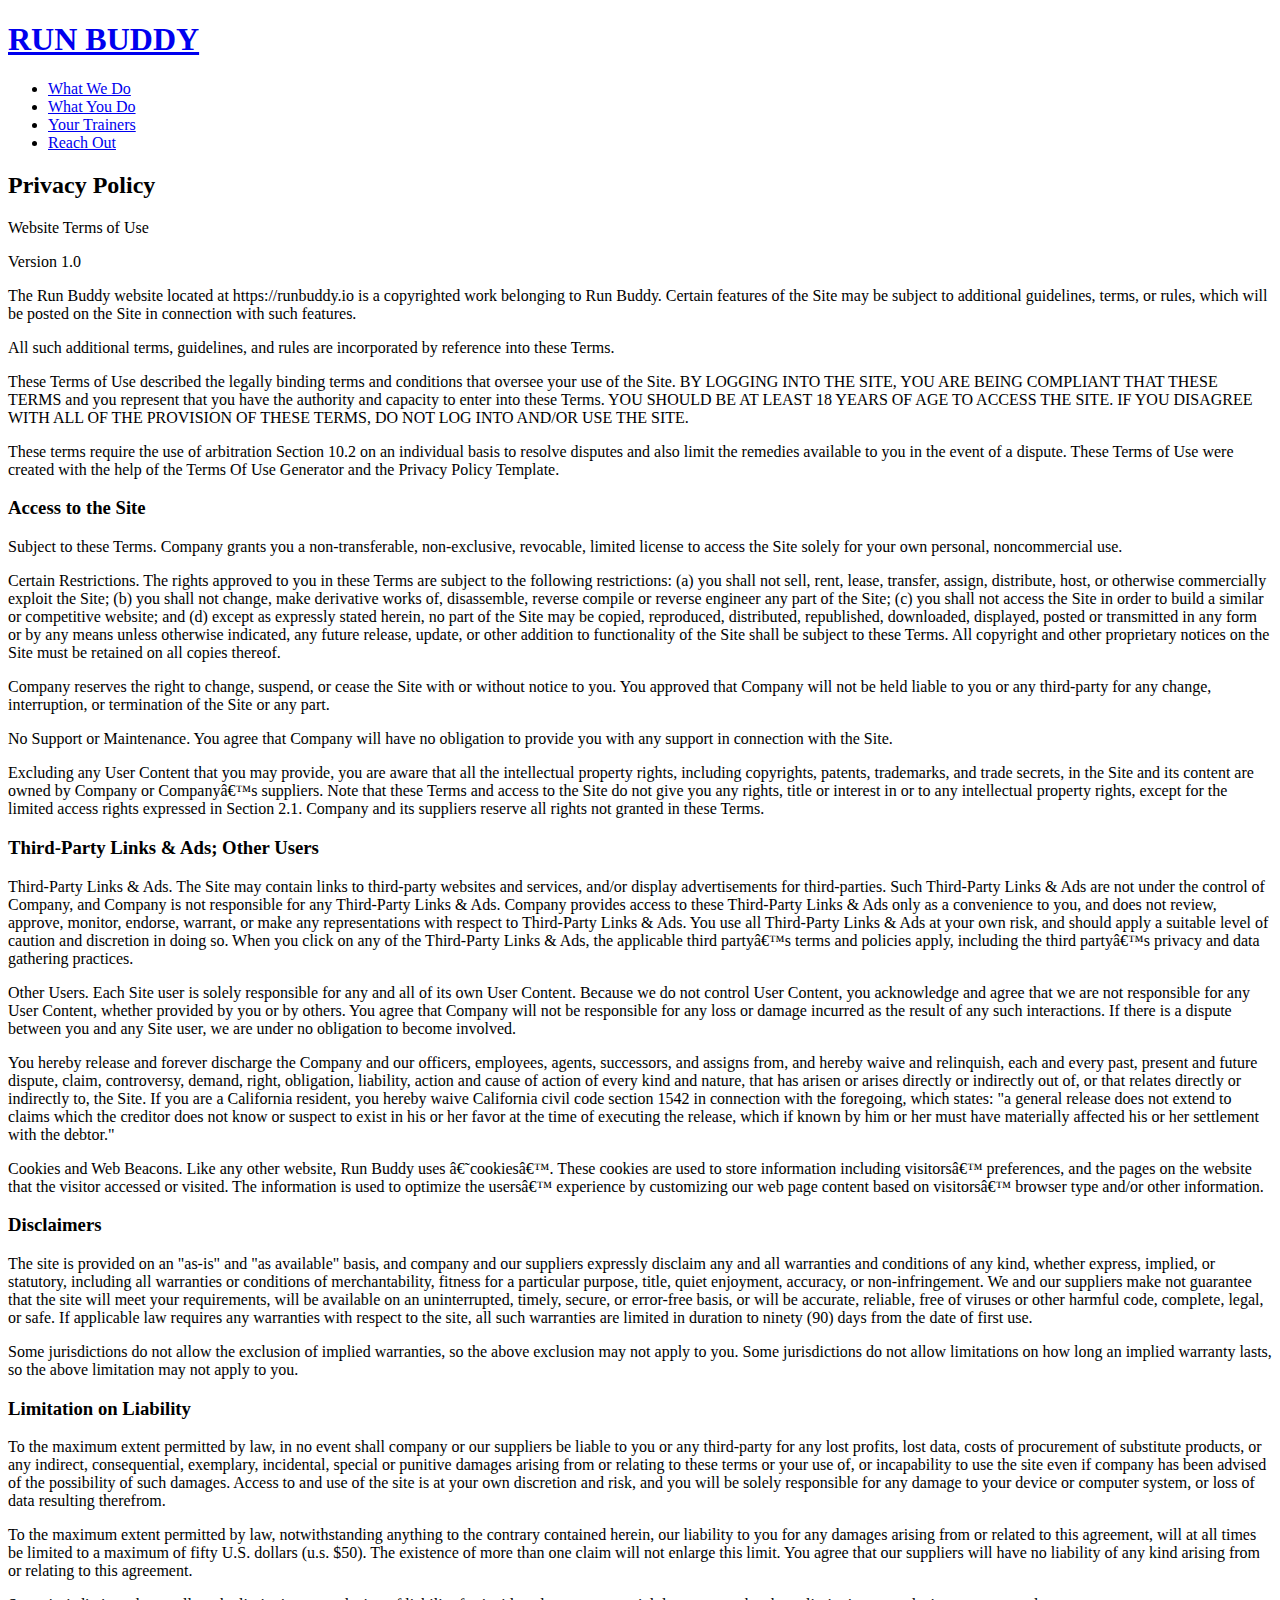
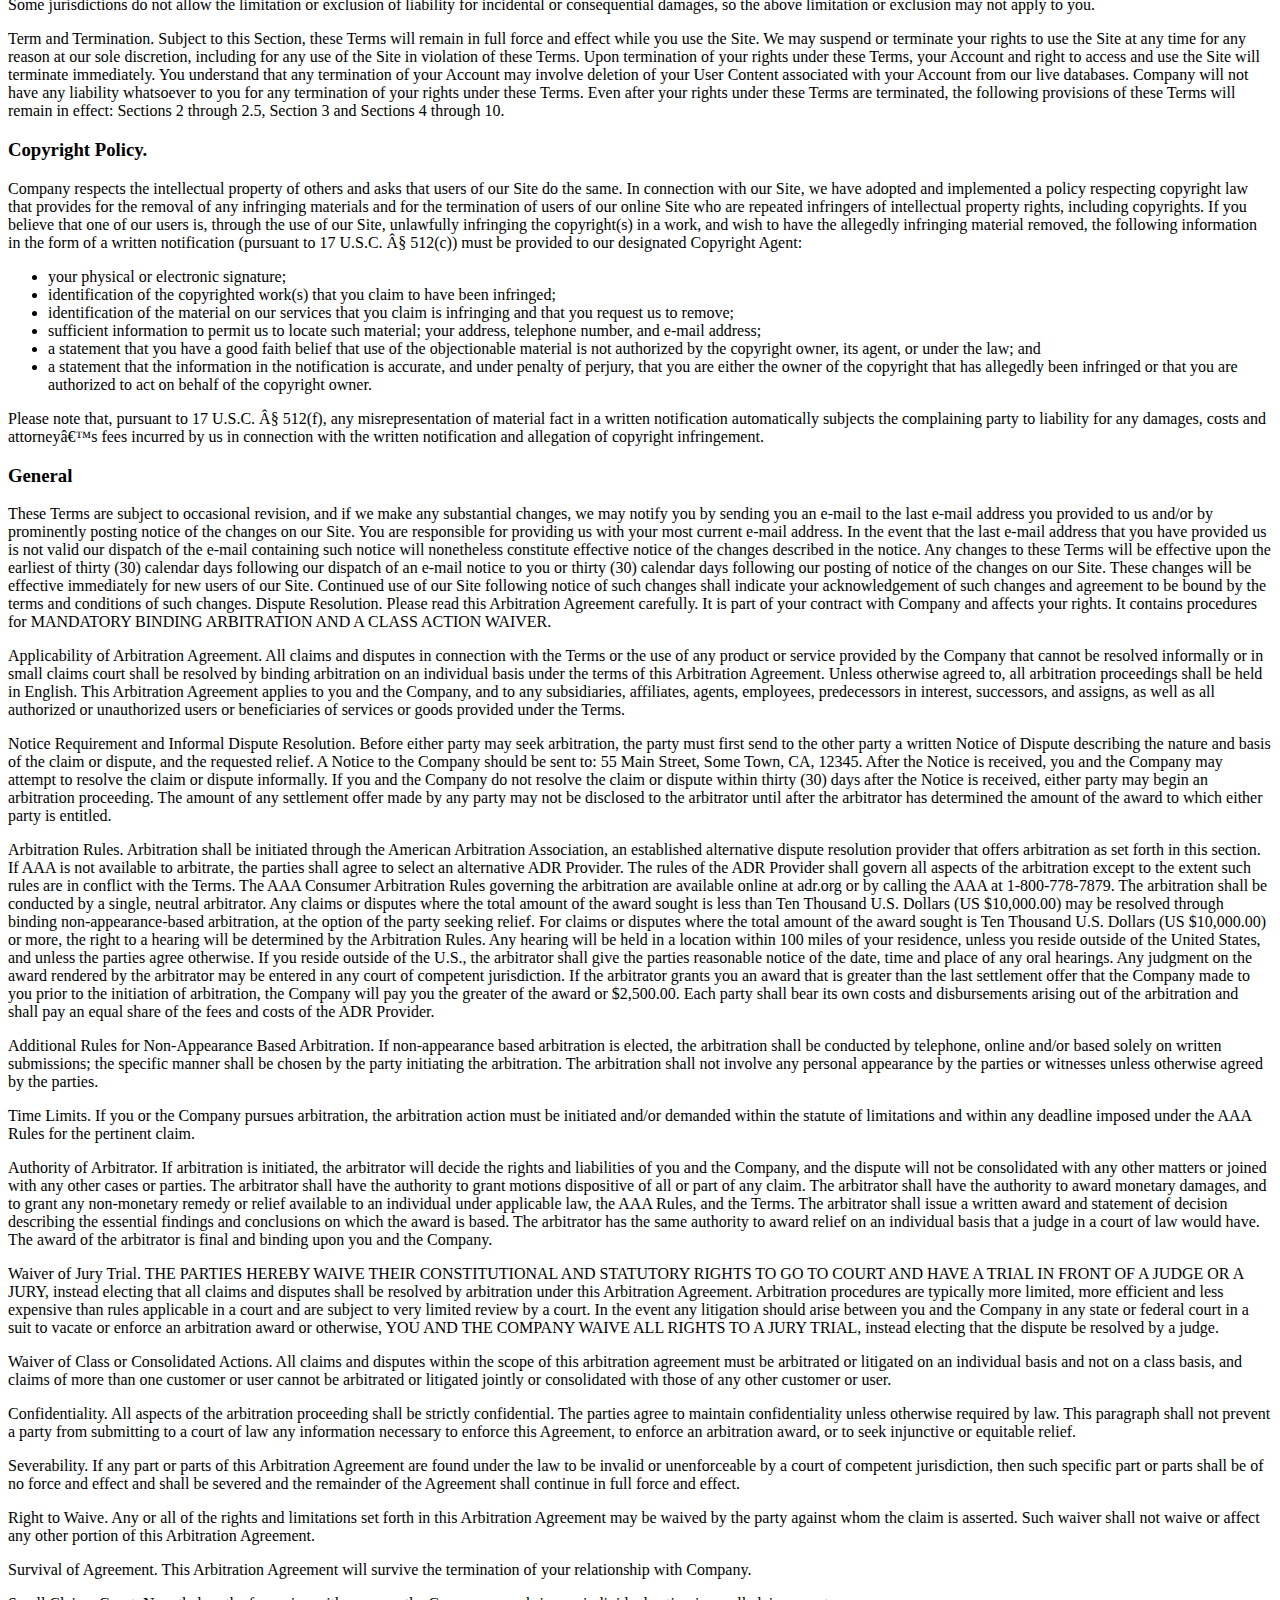
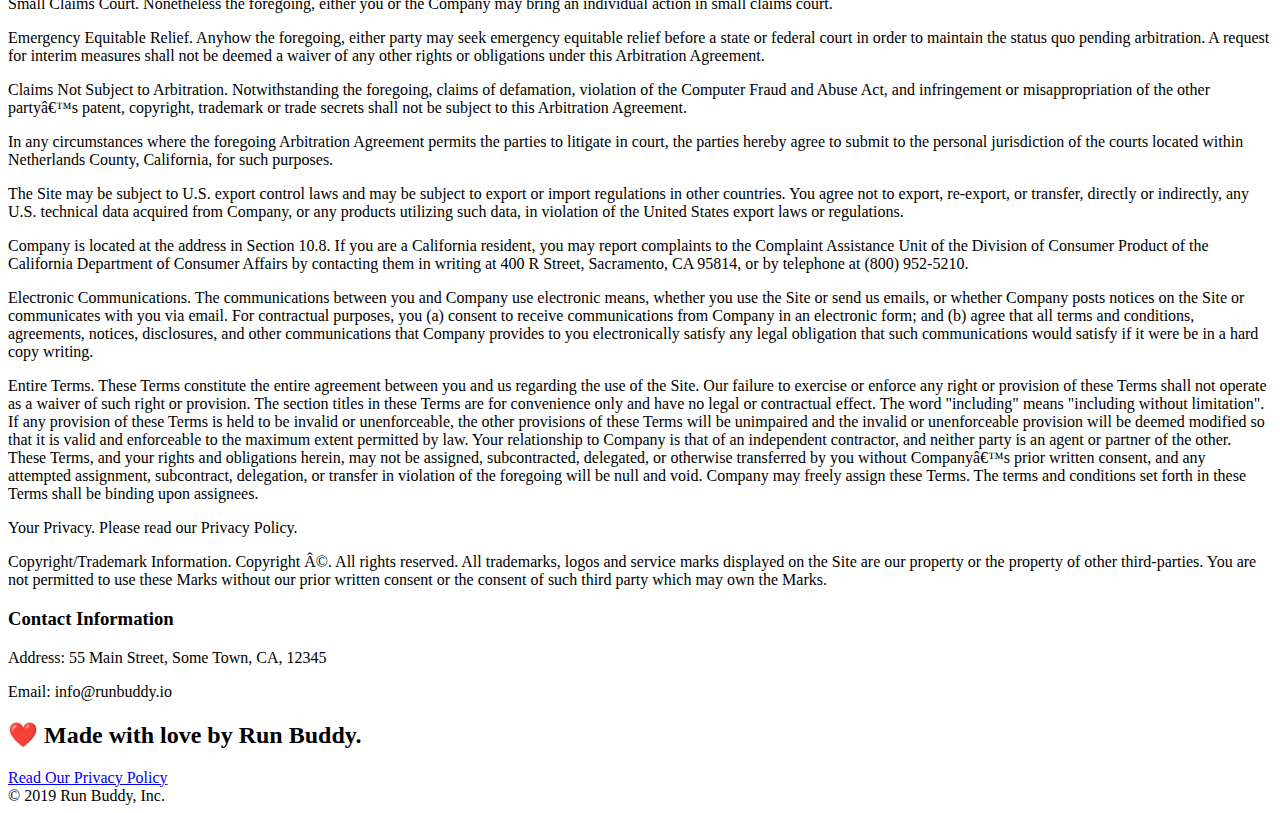
==== privacy-policy.html @ 3fa4fe1d "added privacy policy" ====
<!DOCTYPE html>
<html lang="en">
    <head>
        <meta charset="UTF-8">
        <title> Privacy Policy - Run BUDDY </title>
    </head>

    <!-- navigation -->
    <header>
        <h1>
            <a href="/">RUN BUDDY</a>
            </h1>
        <nav>
            <!-- Unordered list element -->
            <ul>
                <!-- List item element -->
                <li>
                    <!-- Anchor element -->
                    <a href="./index.html#what-we-do">What We Do</a>
                </li>
                <li>
                    <a href="/.index.html#what-you-do">What You Do</a>
                </li>
                <li>
                    <a href="./index.html#your-trainers">Your Trainers</a>
                </li>
                <li>
                    <a href="./index.html#reach-out">Reach Out</a>
                </li>
            </ul>
        </nav>
        </header>
        <section class="hero">
            <h2 class="page-title">
                Privacy Policy
            </h2>
        </section>

        <article class="secondary-content">
            
      <p>
        Website Terms of Use
      </p>

      <p>
        Version 1.0
      </p>

      <p>
        The Run Buddy website located at https://runbuddy.io is a copyrighted work belonging to Run Buddy. Certain
        features of the Site may be subject to additional guidelines, terms, or rules, which will be posted on the Site
        in connection with such features.
      </p>

      <p>
        All such additional terms, guidelines, and rules are incorporated by reference into these Terms.
      </p>

      <p>
        These Terms of Use described the legally binding terms and conditions that oversee your use of the Site. BY
        LOGGING INTO THE SITE, YOU ARE BEING COMPLIANT THAT THESE TERMS and you represent that you have the authority
        and capacity to enter into these Terms. YOU SHOULD BE AT LEAST 18 YEARS OF AGE TO ACCESS THE SITE. IF YOU
        DISAGREE WITH ALL OF THE PROVISION OF THESE TERMS, DO NOT LOG INTO AND/OR USE THE SITE.
      </p>

      <p>
        These terms require the use of arbitration Section 10.2 on an individual basis to resolve disputes and also
        limit the remedies available to you in the event of a dispute. These Terms of Use were created with the help of
        the Terms Of Use Generator and the Privacy Policy Template.
      </p>

      <h3>
        Access to the Site
      </h3>

      <p>
        Subject to these Terms. Company grants you a non-transferable, non-exclusive, revocable, limited license to
        access the Site solely for your own personal, noncommercial use.
      </p>

      <p>
        Certain Restrictions. The rights approved to you in these Terms are subject to the following restrictions: (a)
        you shall not sell, rent, lease, transfer, assign, distribute, host, or otherwise commercially exploit the Site;
        (b) you shall not change, make derivative works of, disassemble, reverse compile or reverse engineer any part of
        the Site; (c) you shall not access the Site in order to build a similar or competitive website; and (d) except
        as expressly stated herein, no part of the Site may be copied, reproduced, distributed, republished, downloaded,
        displayed, posted or transmitted in any form or by any means unless otherwise indicated, any future release,
        update, or other addition to functionality of the Site shall be subject to these Terms. All copyright and other
        proprietary notices on the Site must be retained on all copies thereof.
      </p>

      <p>
        Company reserves the right to change, suspend, or cease the Site with or without notice to you. You approved
        that Company will not be held liable to you or any third-party for any change, interruption, or termination of
        the Site or any part.
      </p>

      <p>
        No Support or Maintenance. You agree that Company will have no obligation to provide you with any support in
        connection with the Site.
      </p>

      <p>
        Excluding any User Content that you may provide, you are aware that all the intellectual property rights,
        including copyrights, patents, trademarks, and trade secrets, in the Site and its content are owned by Company
        or Companyâ€™s suppliers. Note that these Terms and access to the Site do not give you any rights, title or
        interest in or to any intellectual property rights, except for the limited access rights expressed in Section
        2.1. Company and its suppliers reserve all rights not granted in these Terms.
      </p>

      <h3>
        Third-Party Links & Ads; Other Users
      </h3>

      <p>
        Third-Party Links & Ads. The Site may contain links to third-party websites and services, and/or display
        advertisements for third-parties. Such Third-Party Links & Ads are not under the control of Company, and Company
        is not responsible for any Third-Party Links & Ads. Company provides access to these Third-Party Links & Ads
        only as a convenience to you, and does not review, approve, monitor, endorse, warrant, or make any
        representations with respect to Third-Party Links & Ads. You use all Third-Party Links & Ads at your own risk,
        and should apply a suitable level of caution and discretion in doing so. When you click on any of the
        Third-Party Links & Ads, the applicable third partyâ€™s terms and policies apply, including the third partyâ€™s
        privacy and data gathering practices.
      </p>

      <p>
        Other Users. Each Site user is solely responsible for any and all of its own User Content. Because we do not
        control User Content, you acknowledge and agree that we are not responsible for any User Content, whether
        provided by you or by others. You agree that Company will not be responsible for any loss or damage incurred as
        the result of any such interactions. If there is a dispute between you and any Site user, we are under no
        obligation to become involved.
      </p>

      <p>
        You hereby release and forever discharge the Company and our officers, employees, agents, successors, and
        assigns from, and hereby waive and relinquish, each and every past, present and future dispute, claim,
        controversy, demand, right, obligation, liability, action and cause of action of every kind and nature, that has
        arisen or arises directly or indirectly out of, or that relates directly or indirectly to, the Site. If you are
        a California resident, you hereby waive California civil code section 1542 in connection with the foregoing,
        which states: "a general release does not extend to claims which the creditor does not know or suspect to exist
        in his or her favor at the time of executing the release, which if known by him or her must have materially
        affected his or her settlement with the debtor."
      </p>

      <p>
        Cookies and Web Beacons. Like any other website, Run Buddy uses â€˜cookiesâ€™. These cookies are used to store
        information including visitorsâ€™ preferences, and the pages on the website that the visitor accessed or visited.
        The information is used to optimize the usersâ€™ experience by customizing our web page content based on visitorsâ€™
        browser type and/or other information.
      </p>

      <h3>
        Disclaimers
      </h3>

      <p>
        The site is provided on an "as-is" and "as available" basis, and company and our suppliers expressly disclaim
        any and all warranties and conditions of any kind, whether express, implied, or statutory, including all
        warranties or conditions of merchantability, fitness for a particular purpose, title, quiet enjoyment, accuracy,
        or non-infringement. We and our suppliers make not guarantee that the site will meet your requirements, will be
        available on an uninterrupted, timely, secure, or error-free basis, or will be accurate, reliable, free of
        viruses or other harmful code, complete, legal, or safe. If applicable law requires any warranties with respect
        to the site, all such warranties are limited in duration to ninety (90) days from the date of first use.
      </p>

      <p>
        Some jurisdictions do not allow the exclusion of implied warranties, so the above exclusion may not apply to
        you. Some jurisdictions do not allow limitations on how long an implied warranty lasts, so the above limitation
        may not apply to you.
      </p>

      <h3>
        Limitation on Liability
      </h3>

      <p>
        To the maximum extent permitted by law, in no event shall company or our suppliers be liable to you or any
        third-party for any lost profits, lost data, costs of procurement of substitute products, or any indirect,
        consequential, exemplary, incidental, special or punitive damages arising from or relating to these terms or
        your use of, or incapability to use the site even if company has been advised of the possibility of such
        damages. Access to and use of the site is at your own discretion and risk, and you will be solely responsible
        for any damage to your device or computer system, or loss of data resulting therefrom.
      </p>

      <p>
        To the maximum extent permitted by law, notwithstanding anything to the contrary contained herein, our liability
        to you for any damages arising from or related to this agreement, will at all times be limited to a maximum of
        fifty U.S. dollars (u.s. $50). The existence of more than one claim will not enlarge this limit. You agree that
        our suppliers will have no liability of any kind arising from or relating to this agreement.
      </p>

      <p>
        Some jurisdictions do not allow the limitation or exclusion of liability for incidental or consequential
        damages, so the above limitation or exclusion may not apply to you.
      </p>

      <p>
        Term and Termination. Subject to this Section, these Terms will remain in full force and effect while you use
        the Site. We may suspend or terminate your rights to use the Site at any time for any reason at our sole
        discretion, including for any use of the Site in violation of these Terms. Upon termination of your rights under
        these Terms, your Account and right to access and use the Site will terminate immediately. You understand that
        any termination of your Account may involve deletion of your User Content associated with your Account from our
        live databases. Company will not have any liability whatsoever to you for any termination of your rights under
        these Terms. Even after your rights under these Terms are terminated, the following provisions of these Terms
        will remain in effect: Sections 2 through 2.5, Section 3 and Sections 4 through 10.
      </p>

      <h3>
        Copyright Policy.
      </h3>

      <p>
        Company respects the intellectual property of others and asks that users of our Site do the same. In connection
        with our Site, we have adopted and implemented a policy respecting copyright law that provides for the removal
        of any infringing materials and for the termination of users of our online Site who are repeated infringers of
        intellectual property rights, including copyrights. If you believe that one of our users is, through the use of
        our Site, unlawfully infringing the copyright(s) in a work, and wish to have the allegedly infringing material
        removed, the following information in the form of a written notification (pursuant to 17 U.S.C. Â§ 512(c)) must
        be provided to our designated Copyright Agent:
      </p>

      <ul>
        <li>
          your physical or electronic signature;
        </li>
        <li>
          identification of the copyrighted work(s) that you claim to have been infringed;
        </li>
        <li>
          identification of the material on our services that you claim is infringing and that you request us to remove;
        </li>
        <li>
          sufficient information to permit us to locate such material; your address, telephone number, and e-mail
          address;
        </li>
        <li>
          a statement that you have a good faith belief that use of the objectionable material is not authorized by the
          copyright owner, its agent, or under the law; and
        </li>
        <li>
          a statement that the information in the notification is accurate, and under penalty of perjury, that you are
          either the owner of the copyright that has allegedly been infringed or that you are authorized to act on
          behalf of the copyright owner.
        </li>
      </ul>

      <p>
        Please note that, pursuant to 17 U.S.C. Â§ 512(f), any misrepresentation of material fact in a written
        notification automatically subjects the complaining party to liability for any damages, costs and attorneyâ€™s
        fees incurred by us in connection with the written notification and allegation of copyright infringement.
      </p>

      <h3>
        General
      </h3>

      <p>
        These Terms are subject to occasional revision, and if we make any substantial changes, we may notify you by
        sending you an e-mail to the last e-mail address you provided to us and/or by prominently posting notice of the
        changes on our Site. You are responsible for providing us with your most current e-mail address. In the event
        that the last e-mail address that you have provided us is not valid our dispatch of the e-mail containing such
        notice will nonetheless constitute effective notice of the changes described in the notice. Any changes to these
        Terms will be effective upon the earliest of thirty (30) calendar days following our dispatch of an e-mail
        notice to you or thirty (30) calendar days following our posting of notice of the changes on our Site. These
        changes will be effective immediately for new users of our Site. Continued use of our Site following notice of
        such changes shall indicate your acknowledgement of such changes and agreement to be bound by the terms and
        conditions of such changes. Dispute Resolution. Please read this Arbitration Agreement carefully. It is part of
        your contract with Company and affects your rights. It contains procedures for MANDATORY BINDING ARBITRATION AND
        A CLASS ACTION WAIVER.
      </p>

      <p>
        Applicability of Arbitration Agreement. All claims and disputes in connection with the Terms or the use of any
        product or service provided by the Company that cannot be resolved informally or in small claims court shall be
        resolved by binding arbitration on an individual basis under the terms of this Arbitration Agreement. Unless
        otherwise agreed to, all arbitration proceedings shall be held in English. This Arbitration Agreement applies to
        you and the Company, and to any subsidiaries, affiliates, agents, employees, predecessors in interest,
        successors, and assigns, as well as all authorized or unauthorized users or beneficiaries of services or goods
        provided under the Terms.
      </p>

      <p>
        Notice Requirement and Informal Dispute Resolution. Before either party may seek arbitration, the party must
        first send to the other party a written Notice of Dispute describing the nature and basis of the claim or
        dispute, and the requested relief. A Notice to the Company should be sent to: 55 Main Street, Some Town, CA,
        12345. After the Notice is received, you and the Company may attempt to resolve the claim or dispute informally.
        If you and the Company do not resolve the claim or dispute within thirty (30) days after the Notice is received,
        either party may begin an arbitration proceeding. The amount of any settlement offer made by any party may not
        be disclosed to the arbitrator until after the arbitrator has determined the amount of the award to which either
        party is entitled.
      </p>

      <p>
        Arbitration Rules. Arbitration shall be initiated through the American Arbitration Association, an established
        alternative dispute resolution provider that offers arbitration as set forth in this section. If AAA is not
        available to arbitrate, the parties shall agree to select an alternative ADR Provider. The rules of the ADR
        Provider shall govern all aspects of the arbitration except to the extent such rules are in conflict with the
        Terms. The AAA Consumer Arbitration Rules governing the arbitration are available online at adr.org or by
        calling the AAA at 1-800-778-7879. The arbitration shall be conducted by a single, neutral arbitrator. Any
        claims or disputes where the total amount of the award sought is less than Ten Thousand U.S. Dollars (US
        $10,000.00) may be resolved through binding non-appearance-based arbitration, at the option of the party seeking
        relief. For claims or disputes where the total amount of the award sought is Ten Thousand U.S. Dollars (US
        $10,000.00) or more, the right to a hearing will be determined by the Arbitration Rules. Any hearing will be
        held in a location within 100 miles of your residence, unless you reside outside of the United States, and
        unless the parties agree otherwise. If you reside outside of the U.S., the arbitrator shall give the parties
        reasonable notice of the date, time and place of any oral hearings. Any judgment on the award rendered by the
        arbitrator may be entered in any court of competent jurisdiction. If the arbitrator grants you an award that is
        greater than the last settlement offer that the Company made to you prior to the initiation of arbitration, the
        Company will pay you the greater of the award or $2,500.00. Each party shall bear its own costs and
        disbursements arising out of the arbitration and shall pay an equal share of the fees and costs of the ADR
        Provider.
      </p>

      <p>
        Additional Rules for Non-Appearance Based Arbitration. If non-appearance based arbitration is elected, the
        arbitration shall be conducted by telephone, online and/or based solely on written submissions; the specific
        manner shall be chosen by the party initiating the arbitration. The arbitration shall not involve any personal
        appearance by the parties or witnesses unless otherwise agreed by the parties.
      </p>

      <p>
        Time Limits. If you or the Company pursues arbitration, the arbitration action must be initiated and/or demanded
        within the statute of limitations and within any deadline imposed under the AAA Rules for the pertinent claim.
      </p>

      <p>
        Authority of Arbitrator. If arbitration is initiated, the arbitrator will decide the rights and liabilities of
        you and the Company, and the dispute will not be consolidated with any other matters or joined with any other
        cases or parties. The arbitrator shall have the authority to grant motions dispositive of all or part of any
        claim. The arbitrator shall have the authority to award monetary damages, and to grant any non-monetary remedy
        or relief available to an individual under applicable law, the AAA Rules, and the Terms. The arbitrator shall
        issue a written award and statement of decision describing the essential findings and conclusions on which the
        award is based. The arbitrator has the same authority to award relief on an individual basis that a judge in a
        court of law would have. The award of the arbitrator is final and binding upon you and the Company.
      </p>

      <p>
        Waiver of Jury Trial. THE PARTIES HEREBY WAIVE THEIR CONSTITUTIONAL AND STATUTORY RIGHTS TO GO TO COURT AND HAVE
        A TRIAL IN FRONT OF A JUDGE OR A JURY, instead electing that all claims and disputes shall be resolved by
        arbitration under this Arbitration Agreement. Arbitration procedures are typically more limited, more efficient
        and less expensive than rules applicable in a court and are subject to very limited review by a court. In the
        event any litigation should arise between you and the Company in any state or federal court in a suit to vacate
        or enforce an arbitration award or otherwise, YOU AND THE COMPANY WAIVE ALL RIGHTS TO A JURY TRIAL, instead
        electing that the dispute be resolved by a judge.
      </p>

      <p>
        Waiver of Class or Consolidated Actions. All claims and disputes within the scope of this arbitration agreement
        must be arbitrated or litigated on an individual basis and not on a class basis, and claims of more than one
        customer or user cannot be arbitrated or litigated jointly or consolidated with those of any other customer or
        user.
      </p>

      <p>
        Confidentiality. All aspects of the arbitration proceeding shall be strictly confidential. The parties agree to
        maintain confidentiality unless otherwise required by law. This paragraph shall not prevent a party from
        submitting to a court of law any information necessary to enforce this Agreement, to enforce an arbitration
        award, or to seek injunctive or equitable relief.
      </p>

      <p>
        Severability. If any part or parts of this Arbitration Agreement are found under the law to be invalid or
        unenforceable by a court of competent jurisdiction, then such specific part or parts shall be of no force and
        effect and shall be severed and the remainder of the Agreement shall continue in full force and effect.
      </p>

      <p>
        Right to Waive. Any or all of the rights and limitations set forth in this Arbitration Agreement may be waived
        by the party against whom the claim is asserted. Such waiver shall not waive or affect any other portion of this
        Arbitration Agreement.
      </p>

      <p>
        Survival of Agreement. This Arbitration Agreement will survive the termination of your relationship with
        Company.
      </p>

      <p>
        Small Claims Court. Nonetheless the foregoing, either you or the Company may bring an individual action in small
        claims court.
      </p>

      <p>
        Emergency Equitable Relief. Anyhow the foregoing, either party may seek emergency equitable relief before a
        state or federal court in order to maintain the status quo pending arbitration. A request for interim measures
        shall not be deemed a waiver of any other rights or obligations under this Arbitration Agreement.
      </p>

      <p>
        Claims Not Subject to Arbitration. Notwithstanding the foregoing, claims of defamation, violation of the
        Computer Fraud and Abuse Act, and infringement or misappropriation of the other partyâ€™s patent, copyright,
        trademark or trade secrets shall not be subject to this Arbitration Agreement.
      </p>

      <p>
        In any circumstances where the foregoing Arbitration Agreement permits the parties to litigate in court, the
        parties hereby agree to submit to the personal jurisdiction of the courts located within Netherlands County,
        California, for such purposes.
      </p>

      <p>
        The Site may be subject to U.S. export control laws and may be subject to export or import regulations in other
        countries. You agree not to export, re-export, or transfer, directly or indirectly, any U.S. technical data
        acquired from Company, or any products utilizing such data, in violation of the United States export laws or
        regulations.
      </p>

      <p>
        Company is located at the address in Section 10.8. If you are a California resident, you may report complaints
        to the Complaint Assistance Unit of the Division of Consumer Product of the California Department of Consumer
        Affairs by contacting them in writing at 400 R Street, Sacramento, CA 95814, or by telephone at (800) 952-5210.
      </p>

      <p>
        Electronic Communications. The communications between you and Company use electronic means, whether you use the
        Site or send us emails, or whether Company posts notices on the Site or communicates with you via email. For
        contractual purposes, you (a) consent to receive communications from Company in an electronic form; and (b)
        agree that all terms and conditions, agreements, notices, disclosures, and other communications that Company
        provides to you electronically satisfy any legal obligation that such communications would satisfy if it were be
        in a hard copy writing.
      </p>

      <p>
        Entire Terms. These Terms constitute the entire agreement between you and us regarding the use of the Site. Our
        failure to exercise or enforce any right or provision of these Terms shall not operate as a waiver of such right
        or provision. The section titles in these Terms are for convenience only and have no legal or contractual
        effect. The word "including" means "including without limitation". If any provision of these Terms is held to be
        invalid or unenforceable, the other provisions of these Terms will be unimpaired and the invalid or
        unenforceable provision will be deemed modified so that it is valid and enforceable to the maximum extent
        permitted by law. Your relationship to Company is that of an independent contractor, and neither party is an
        agent or partner of the other. These Terms, and your rights and obligations herein, may not be assigned,
        subcontracted, delegated, or otherwise transferred by you without Companyâ€™s prior written consent, and any
        attempted assignment, subcontract, delegation, or transfer in violation of the foregoing will be null and void.
        Company may freely assign these Terms. The terms and conditions set forth in these Terms shall be binding upon
        assignees.
      </p>

      <p>
        Your Privacy. Please read our Privacy Policy.
      </p>

      <p>
        Copyright/Trademark Information. Copyright Â©. All rights reserved. All trademarks, logos and service marks
        displayed on the Site are our property or the property of other third-parties. You are not permitted to use
        these Marks without our prior written consent or the consent of such third party which may own the Marks.
      </p>

      <h3>
        Contact Information
      </h3>

      <p>
        Address: 55 Main Street, Some Town, CA, 12345
      </p>

      <p>
        Email: info@runbuddy.io
      </p>
        </article>

    <body>
    </body>

     <!--footer-->
     <footer>
        <h2> ❤️ Made with love by Run Buddy. </h2>
        <div>
            <a href="/.privay-policy.html">Read Our Privacy Policy</a><br />
            &copy; 2019 Run Buddy, Inc.
        </div>
    </footer>

</html>
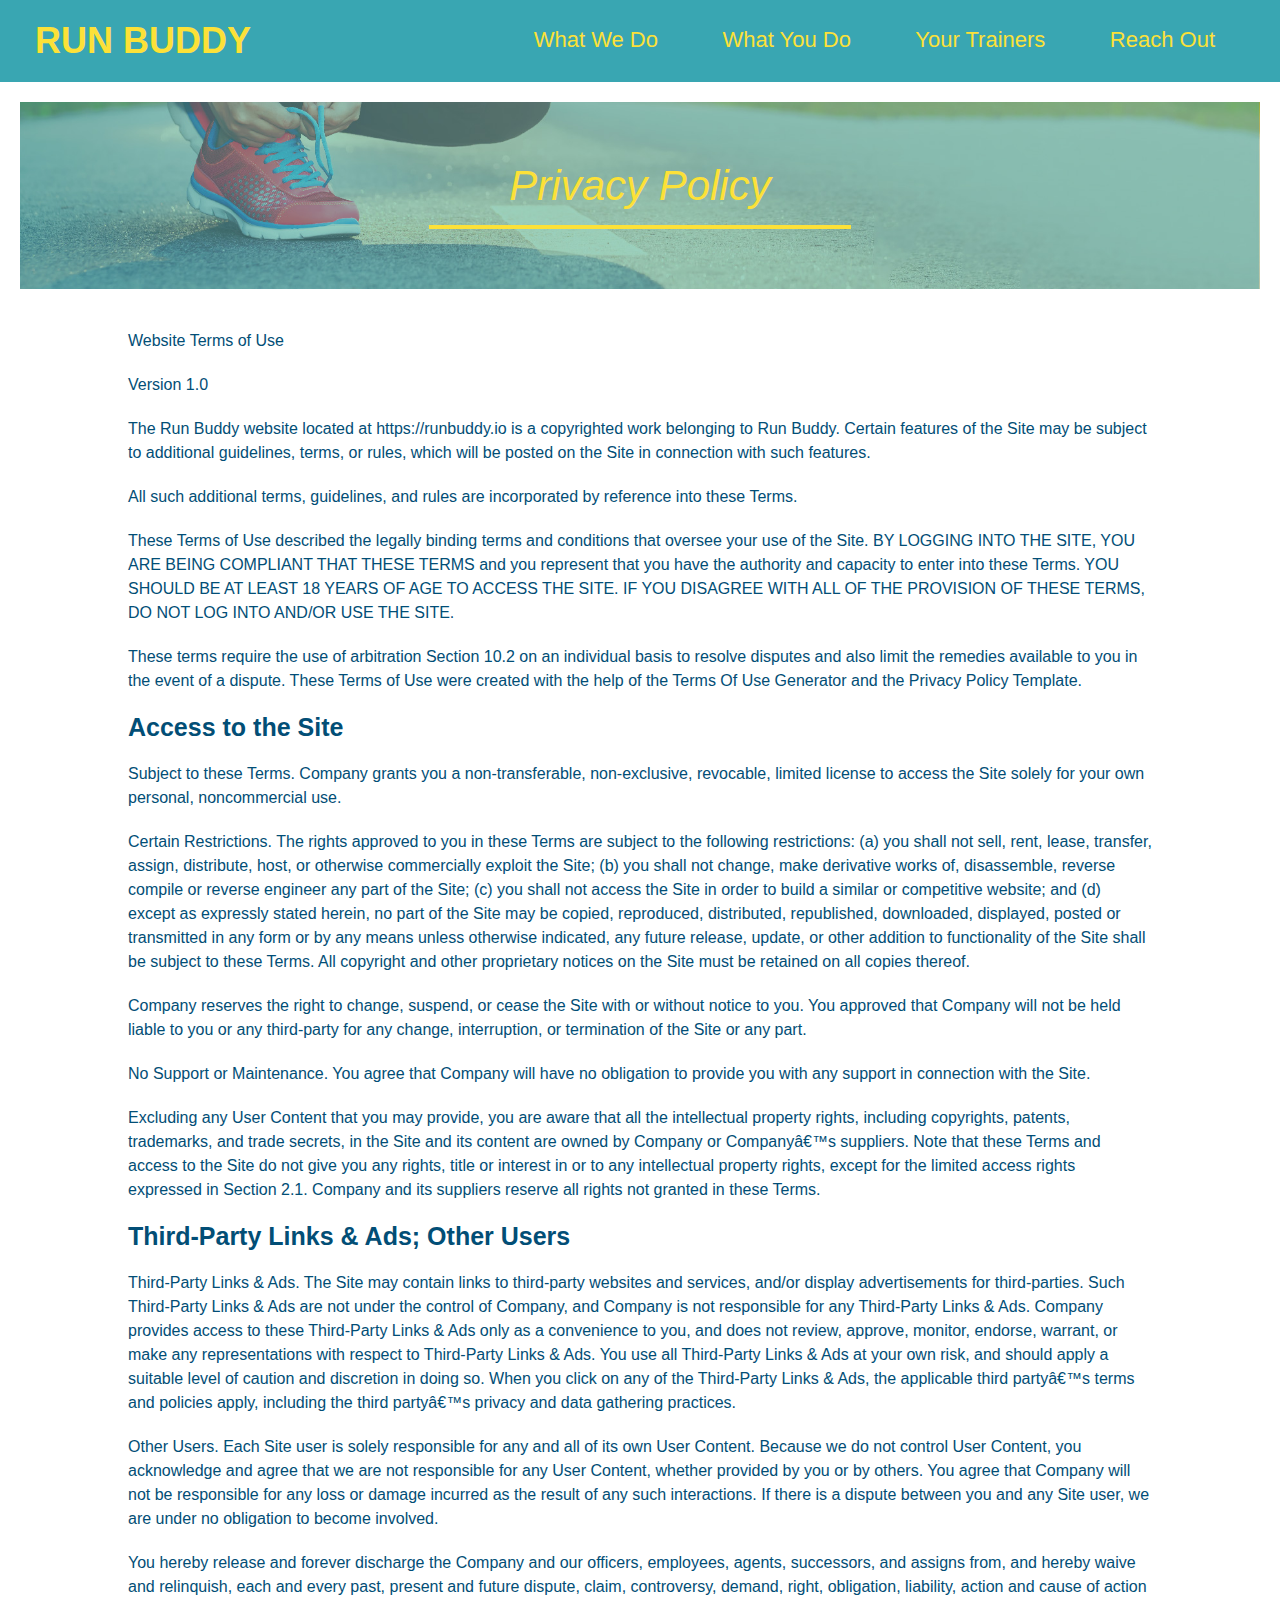
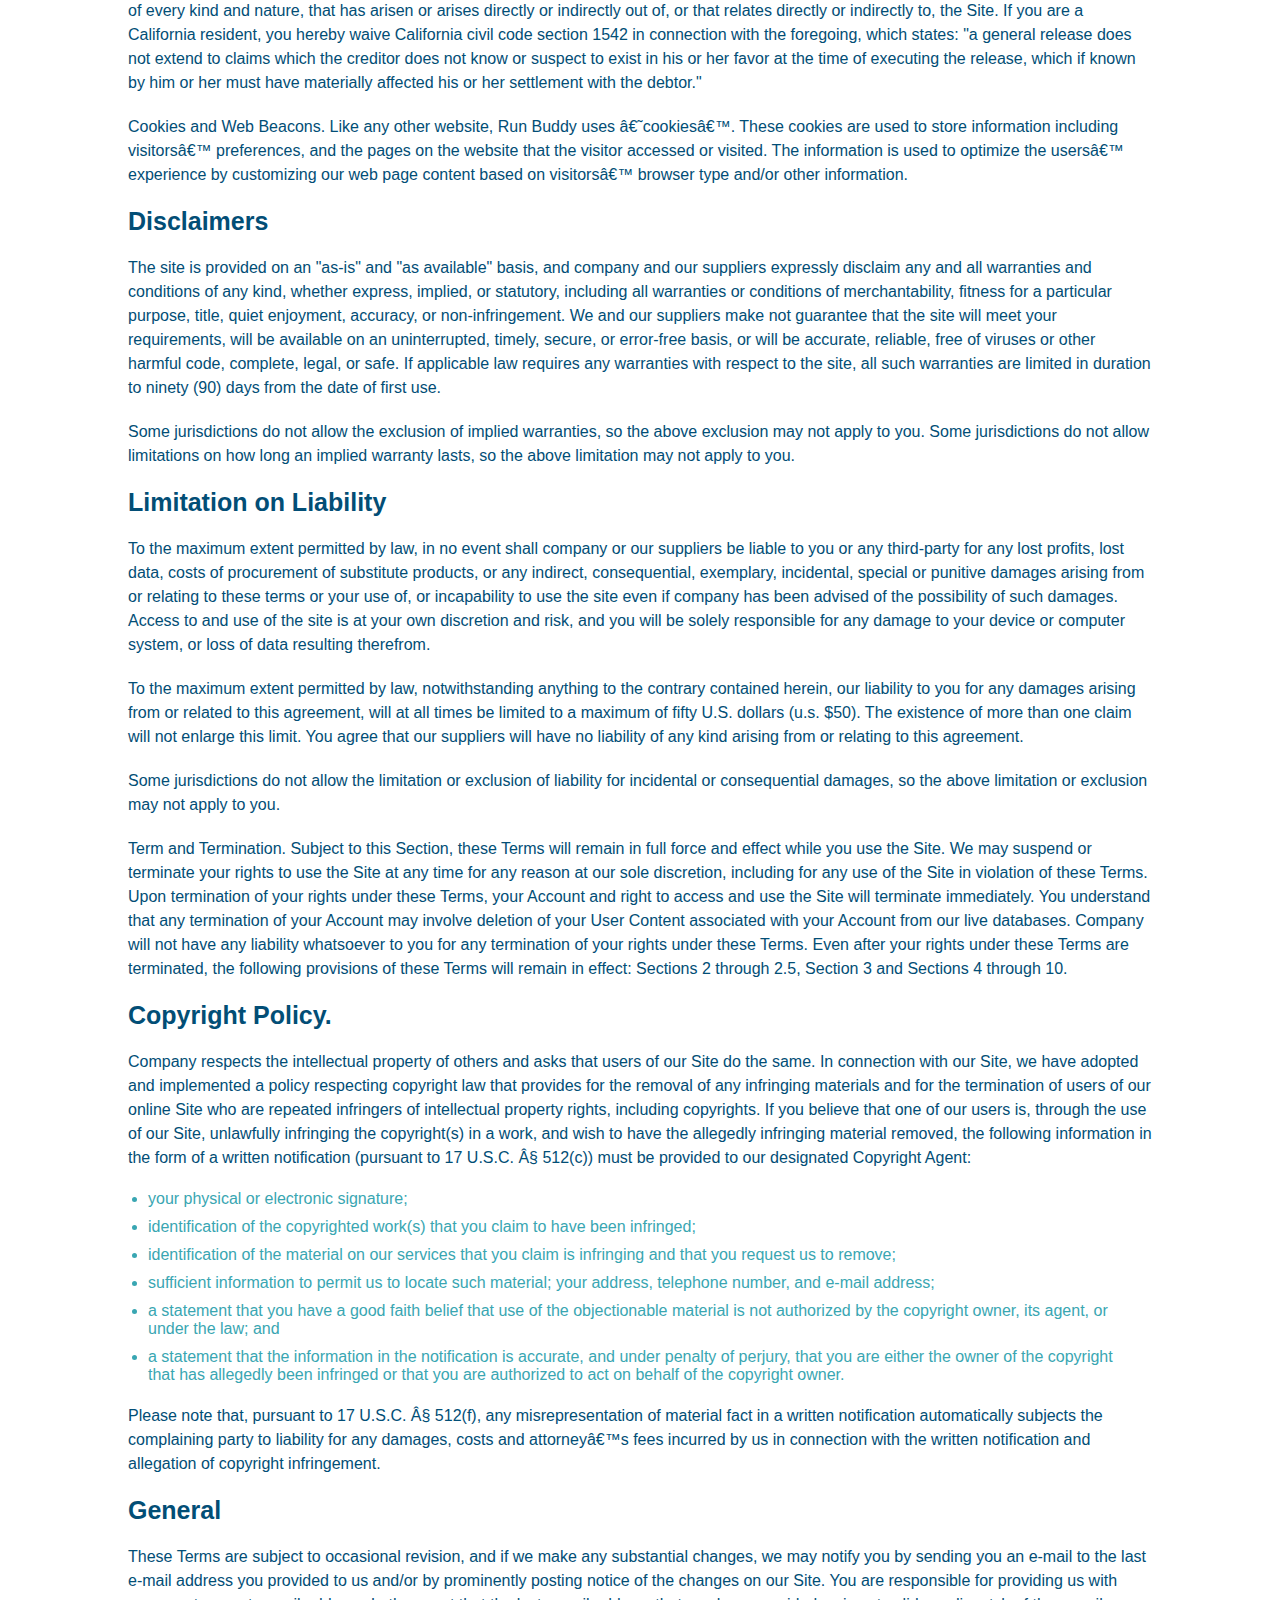
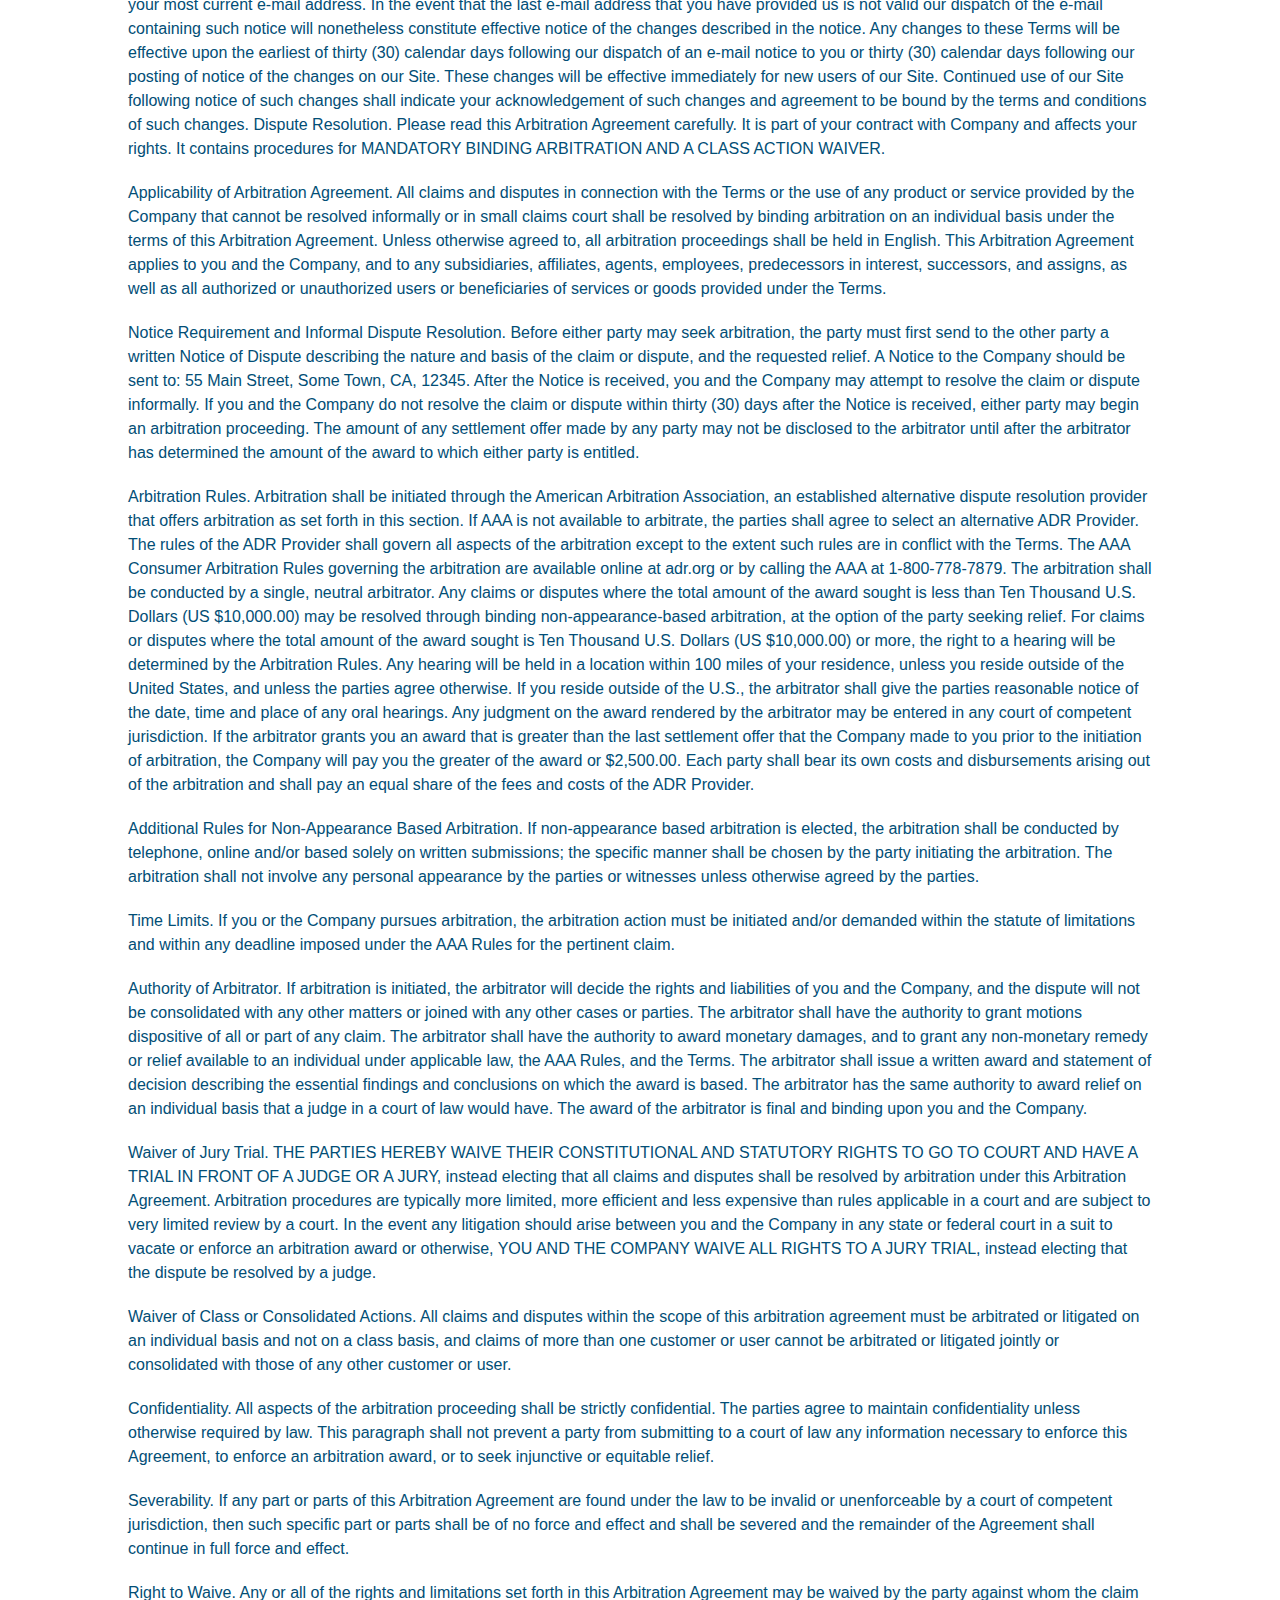
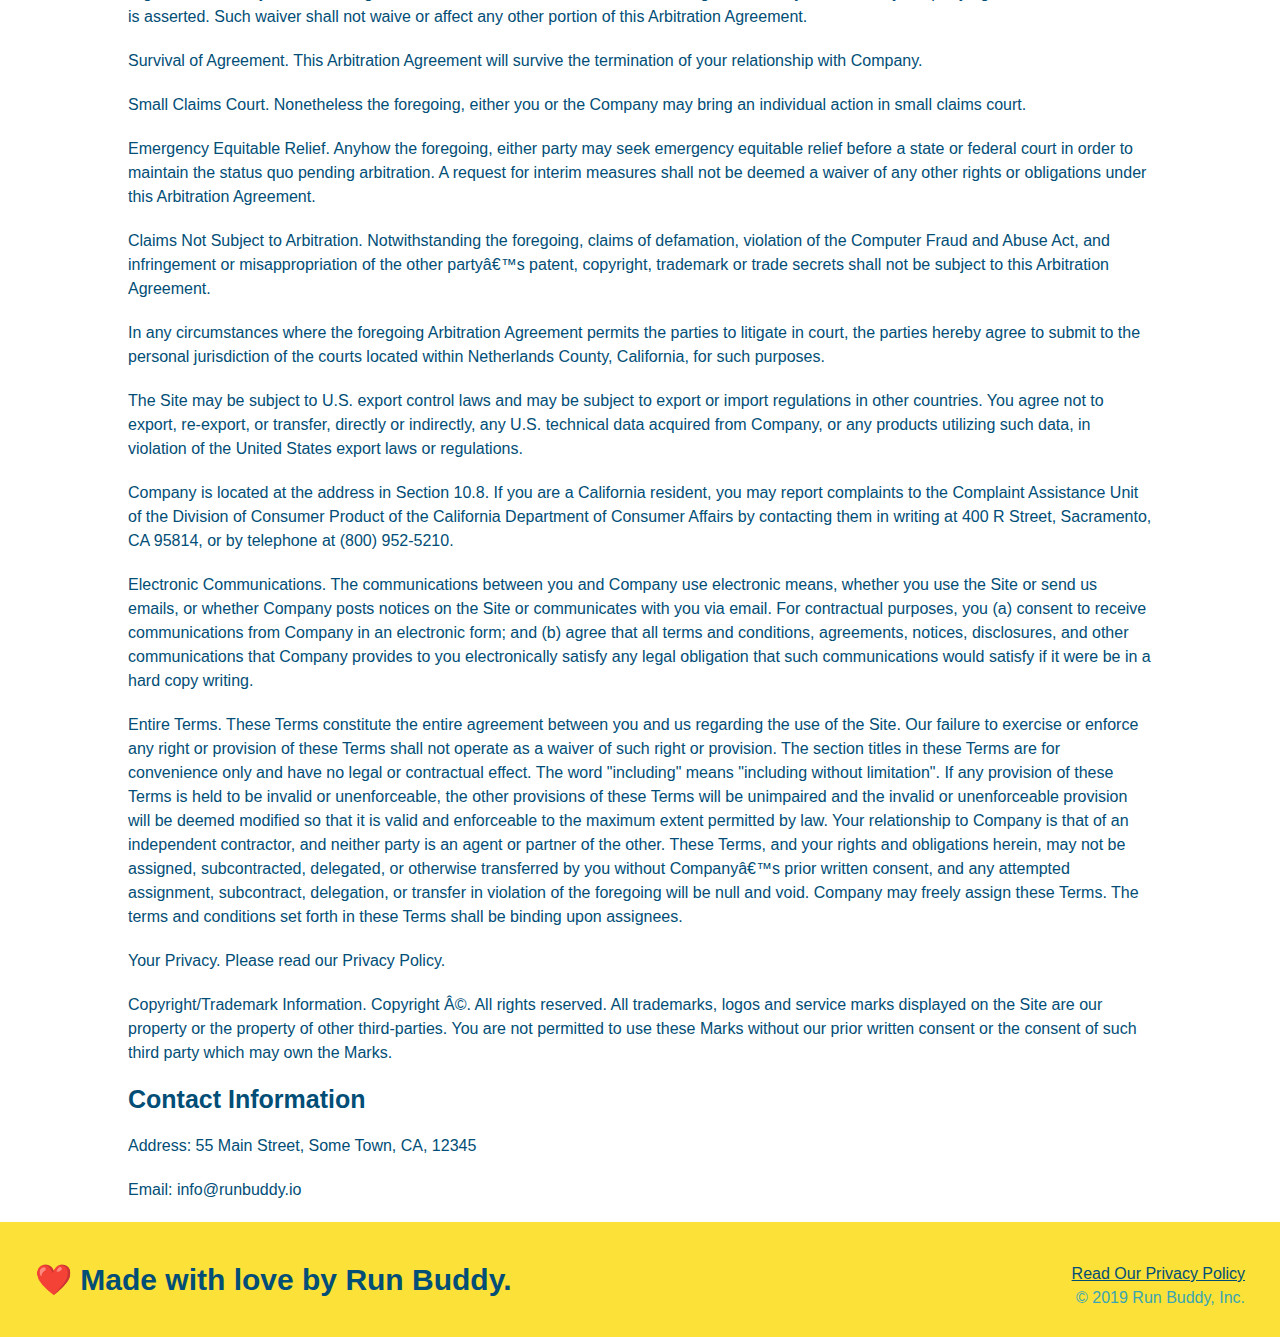
==== commit 7a126286: "privacy policy styling" ====
--- a/privacy-policy.html
+++ b/privacy-policy.html
@@ -1,6 +1,8 @@
 <!DOCTYPE html>
 <html lang="en">
     <head>
+        <link rel="stylesheet" href="./assets/css/style.css"/>
+        <link rel="stylesheet" href="./assets/css/secondary-styles.css"/>
         <meta charset="UTF-8">
         <title> Privacy Policy - Run BUDDY </title>
     </head>
--- a/assets/css/style.css
+++ b/assets/css/style.css
@@ -0,0 +1,303 @@
+* {
+    margin: 0;
+    padding: 0;
+    box-sizing: border-box;
+}
+
+body {
+    /* more on this crazy alphanumerical value in a minute! */
+    color: #39a6b2;
+    font-family: Helvetica, Arial, sans-serif;
+}
+
+/* apply styles to <header> */
+header {
+    padding: 20px 35px;
+    background-color: #39a6b2;
+}
+
+header h1 {
+    font-weight: bold;
+    font-size: 36px;
+    color: #fce138;
+    margin: 0;
+    display: inline;
+}
+
+header h3 {
+    font-size: 24px;
+    margin: 0;
+}
+
+header a {
+    text-decoration: none;
+    color: #fce138;
+}
+
+header nav {
+    float:right;
+    margin: 7px 0;
+}
+
+header nav ul li {
+    display: inline;
+}
+
+header nav ul li a {
+    margin: 0 30px;
+    font-weight:lighter;
+    font-size: 22px;
+}
+
+footer {
+    background: #fce138;
+    width: 100%;
+    padding: 40px 35px;
+}
+
+footer h2 {
+    display: inline;
+    color: #024e76;
+    font-size: 30px;
+    margin: 0;
+}
+
+footer div {
+    float: right;
+    line-height: 1.5;
+    text-align: right;
+}
+footer a {
+    color: #024e76;
+}
+
+section {
+    padding: 60px;
+}
+
+/* Hero Style Start */
+.hero {
+    background-image: url("../images/hero-bg.jpeg");
+    height: 600px;
+    background-size: cover;
+    background-position: center;
+    position: relative;
+}
+
+/* Hero Style End */
+
+ .hero-form {
+     border: 3px solid #024e76;
+     background-color: #fce138;
+     padding: 20px;
+     width: 500px;
+     color: #024e76;
+     position: absolute;
+     bottom: 120px;
+     right: 140px;
+ }
+
+ .hero-form h3 {
+     font-size: 24px;
+     margin: 0;
+ }
+ 
+ .hero-form p {
+     margin: 5px 0 15px 0;
+ }
+
+ .form-input {
+     border: 1px solid #024e76;
+     display: block;
+     padding: 7px 15px;
+     font-size: 16px;
+     color: #024e76;
+     width: 100%;
+     margin-bottom: 15px;
+ }
+
+ .hero-form label {
+     margin: 0 5px;
+ }
+
+ .hero-form button {
+     color: #fce138;
+     background-color: #024e76;
+     border: none;
+     padding: 10px 20px;
+     font-size: 16px;
+ }
+
+    .intro {
+        text-align: center;
+    }
+
+    .intro p {
+        line-height: 1.7;
+        color: #39a6b2;
+        width: 80%;
+        font-size: 20px;
+        margin: 0 auto;
+    }
+
+    .steps {
+        text-align: center;
+        background: #fce138;
+    }
+    .steps div {
+        margin-bottom: 80px;
+    }
+
+    .steps img {
+        width: 15%;
+        margin: 10px 0;
+    }
+
+    .steps h3 {
+        color: #024e76;
+        font-size: 46px;
+        margin-top: 10px;
+    }
+
+    .steps p {
+        color: #39a6b2;
+        font-size: 23px;
+    }
+
+    .steps span {
+        font-size: 38px;
+    }
+
+    .section-title {
+        font-size: 55px;
+        color: #024e76;
+        margin-bottom: 35px;
+        padding: 0 100px 20px 100px;
+        display: inline-block;
+        border-bottom: 3px solid;
+    }
+
+    .primary-border {
+        border-color: #39a6b2;
+    }
+
+    .secondary-border {
+        border-color: #39a6b2;
+    }
+
+    .trainers {
+        text-align: center;
+    }
+
+    .trainer {
+        width: 900px;
+        margin: 0 auto 30px auto;
+        background: #024e76;
+        color: #fce138;
+        overflow: auto;
+    }
+
+    .trainer img {
+        width: 35%;
+        float:left;
+    }
+
+    .trainer-bio {
+        padding: 35px;
+        float: left;
+        width: 65%
+    }
+
+    .text-left {
+        text-align: left;
+    }
+
+    .text-right {
+        text-align: right;
+    }
+
+    .trainer-bio h3 {
+        font-size: 32px;
+        margin-bottom: 8px;
+    }
+
+    .trainer-bio h4 {
+        font-weight: lighter;
+        font-size: 26px;
+        margin-bottom: 25px;
+    }
+
+    .trainer-bio p {
+        font-size: 17px;
+        line-height: 1.3;
+    }
+
+    /* REACH OUT STYLES START */
+    .contact {
+        text-align: center;
+        background: #024e76;
+    }
+
+    .contact h2 {
+        color:#fce138;
+    }
+    
+    .contact-info iframe {
+        width: 400px;
+        height: 400px;
+    }
+
+    .contact-info div {
+        width: 410px;
+        display: inline-block;
+        vertical-align: top;
+        text-align: left;
+        margin: 30px 0 0 60px;
+        color: white;
+    }
+
+    .contact-info h3 {
+        color: #fce138;
+        font-size: 32px;
+    }
+
+    .contact-info p, 
+    .contact-info address {
+        margin: 20px 0;
+        line-height: 1.5;
+        font-size: 20px;
+        font-style: normal;
+    }
+
+    .contact-info a {
+        color: #fce138;
+    }
+
+    /* homepage hero */
+    .hero {
+        margin: 20px;
+        background-color: white;
+        font-size: 20px;
+        color: blue;
+    }
+
+    /* secondary page hero */
+    .hero-secondary {
+        margin: 20px;
+        background-color: black;
+        font-size: 20px;
+        color: red;
+    }
+
+    .page-title {
+        color: #fce138;
+    }
+    
+    .page-title h2 {
+        display: inline-block;
+        border-bottom: 4px solid #fce138;
+        padding: 0 80px 15px 80px;
+        font-weight: normal;
+        font-size: 42px;
+        font-style: italic;
+    }--- a/assets/css/secondary-styles.css
+++ b/assets/css/secondary-styles.css
@@ -0,0 +1,42 @@
+.hero {
+    background-position: bottom;
+    height: auto;
+    text-align: center;
+    margin-bottom: 40px;
+}
+
+.page-title {
+    color: #fce138;
+    display: inline-block;
+    border-bottom: 4px solid #fce138;
+    padding: 0 80px 15px 80px;
+    font-weight: normal;
+    font-size: 42px;
+    font-style: italic;
+}
+
+.secondary-content {
+    width: 80%;
+    margin: 0 auto;
+    color: #024e76;
+}
+
+.secondary-content h3 {
+    font-size: 25px;
+    margin: 20px 0;
+}
+
+.secondary-content p {
+    font-size: 16px;
+    line-height: 1.5;
+    margin: 20px 0;
+}
+
+.secondary-content ul {
+    margin: 15px 20px;
+}
+
+.secondary-content li {
+    color: #39a6b2;
+    margin: 10px 0;
+}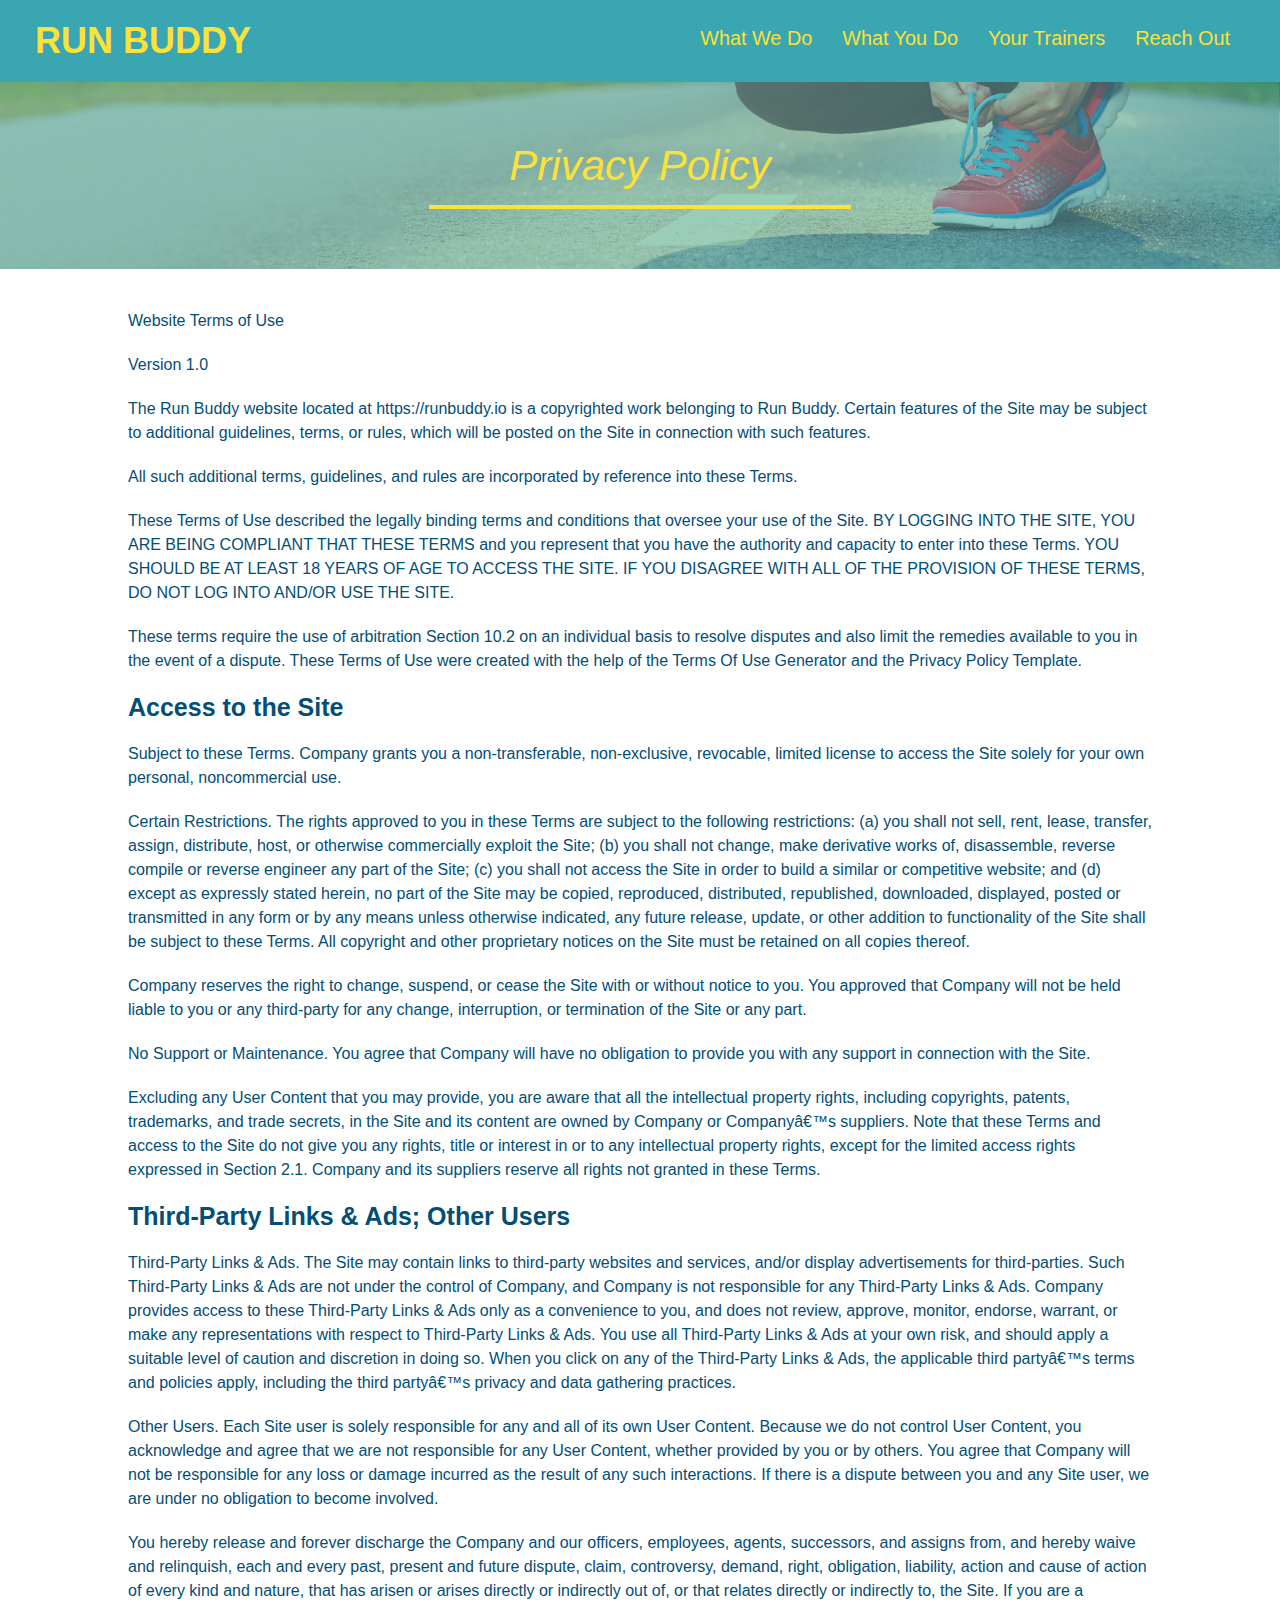
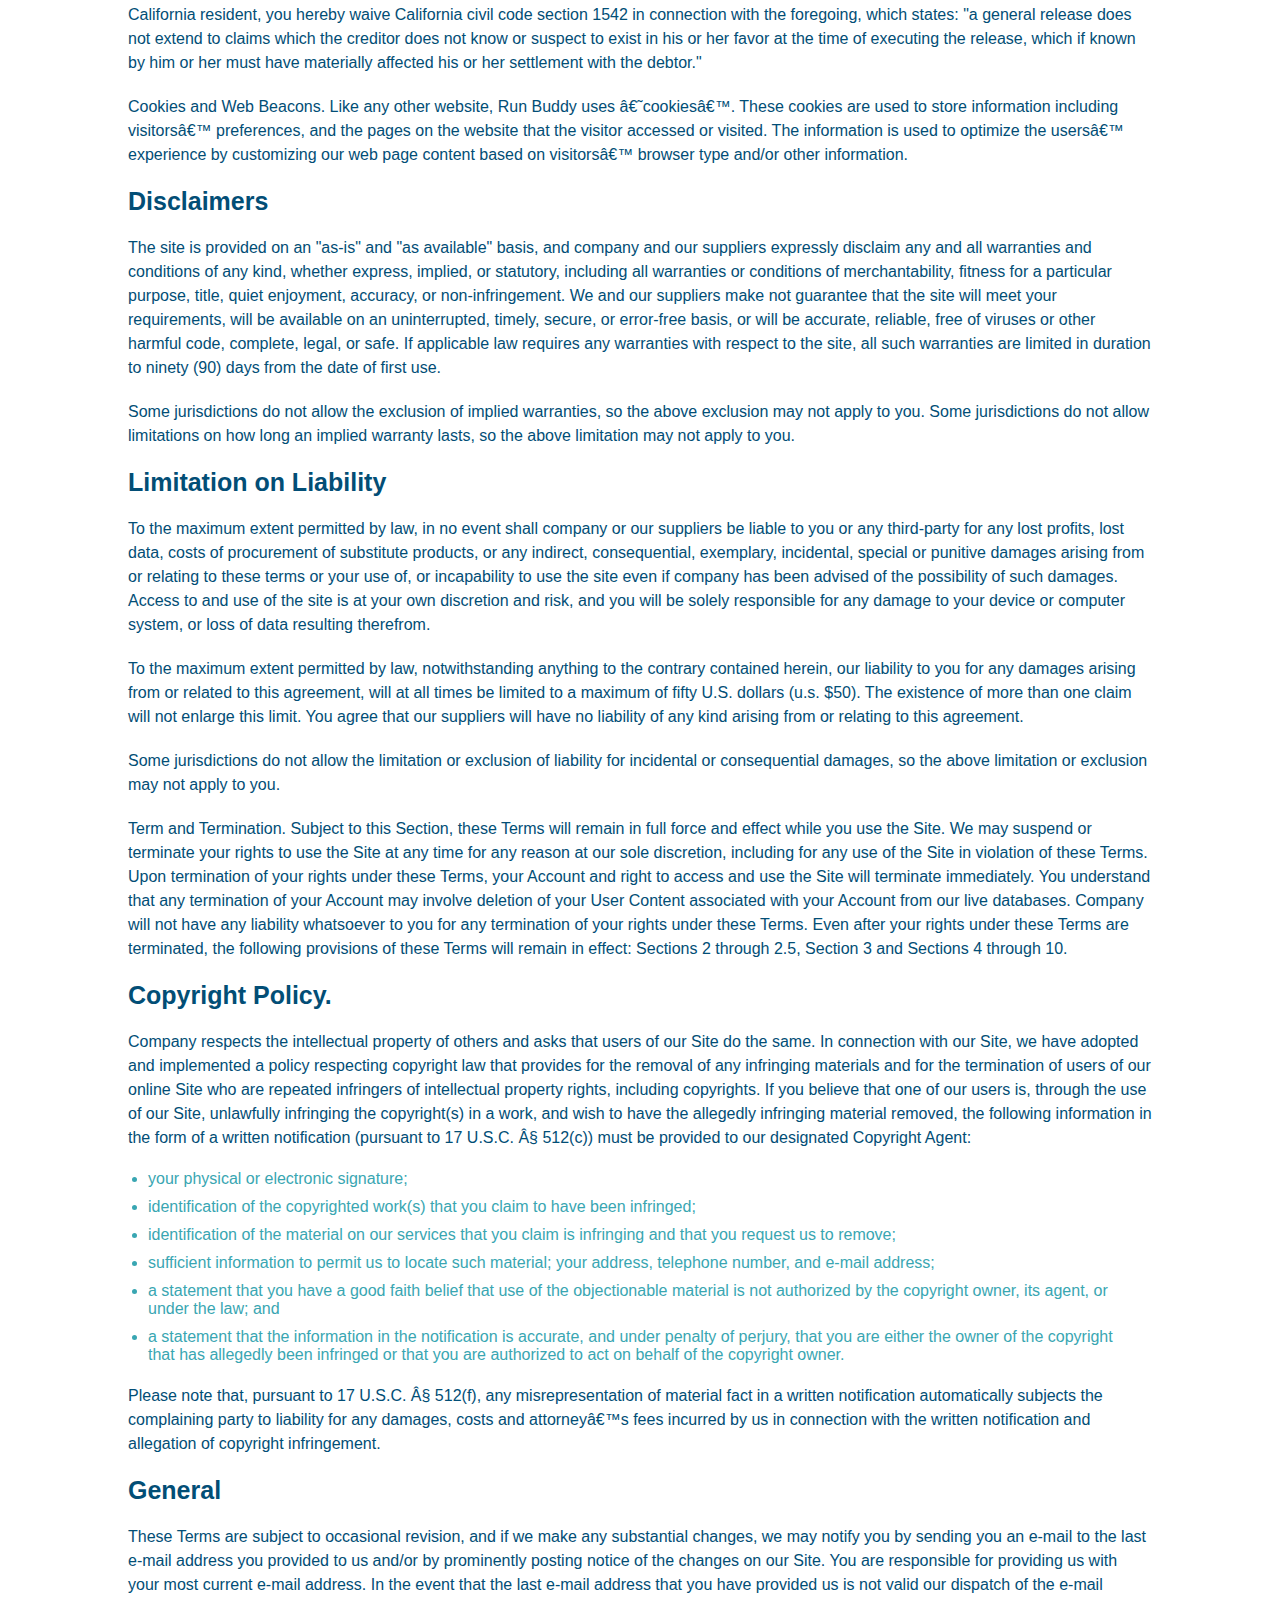
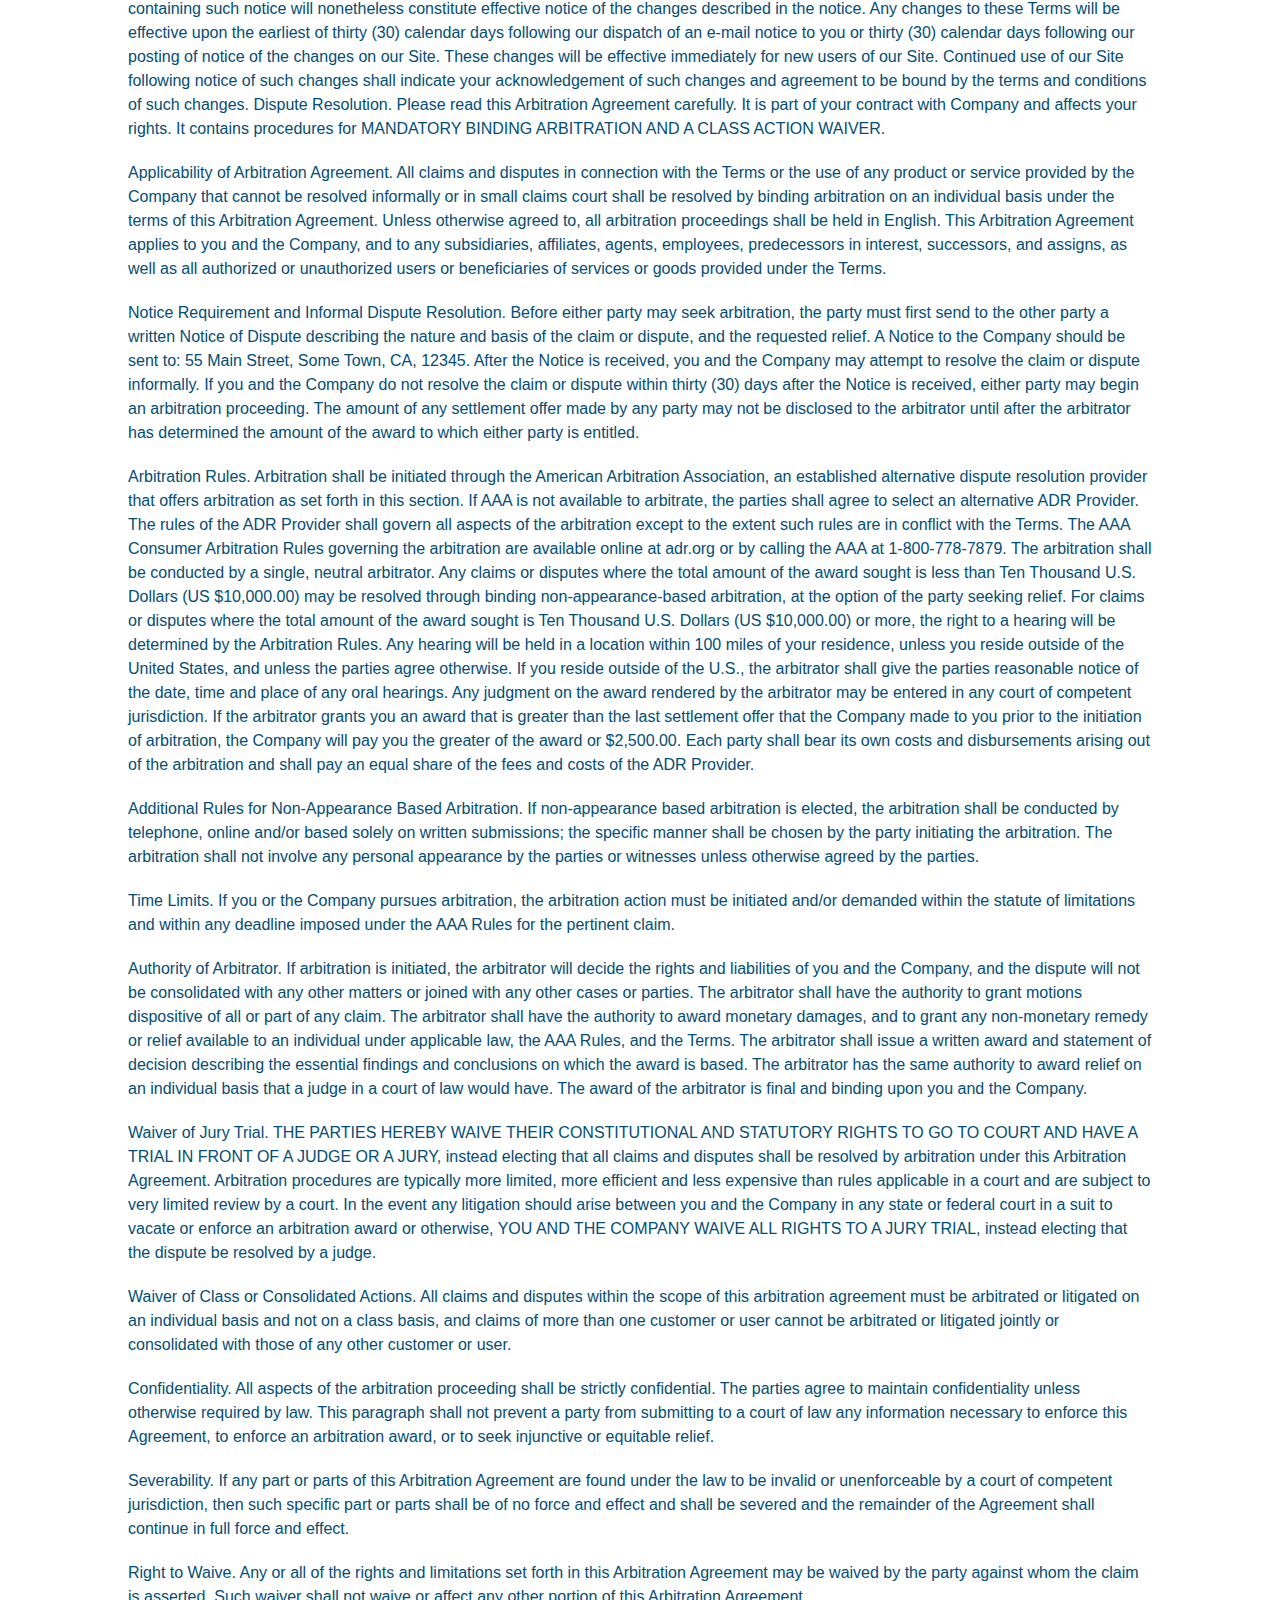
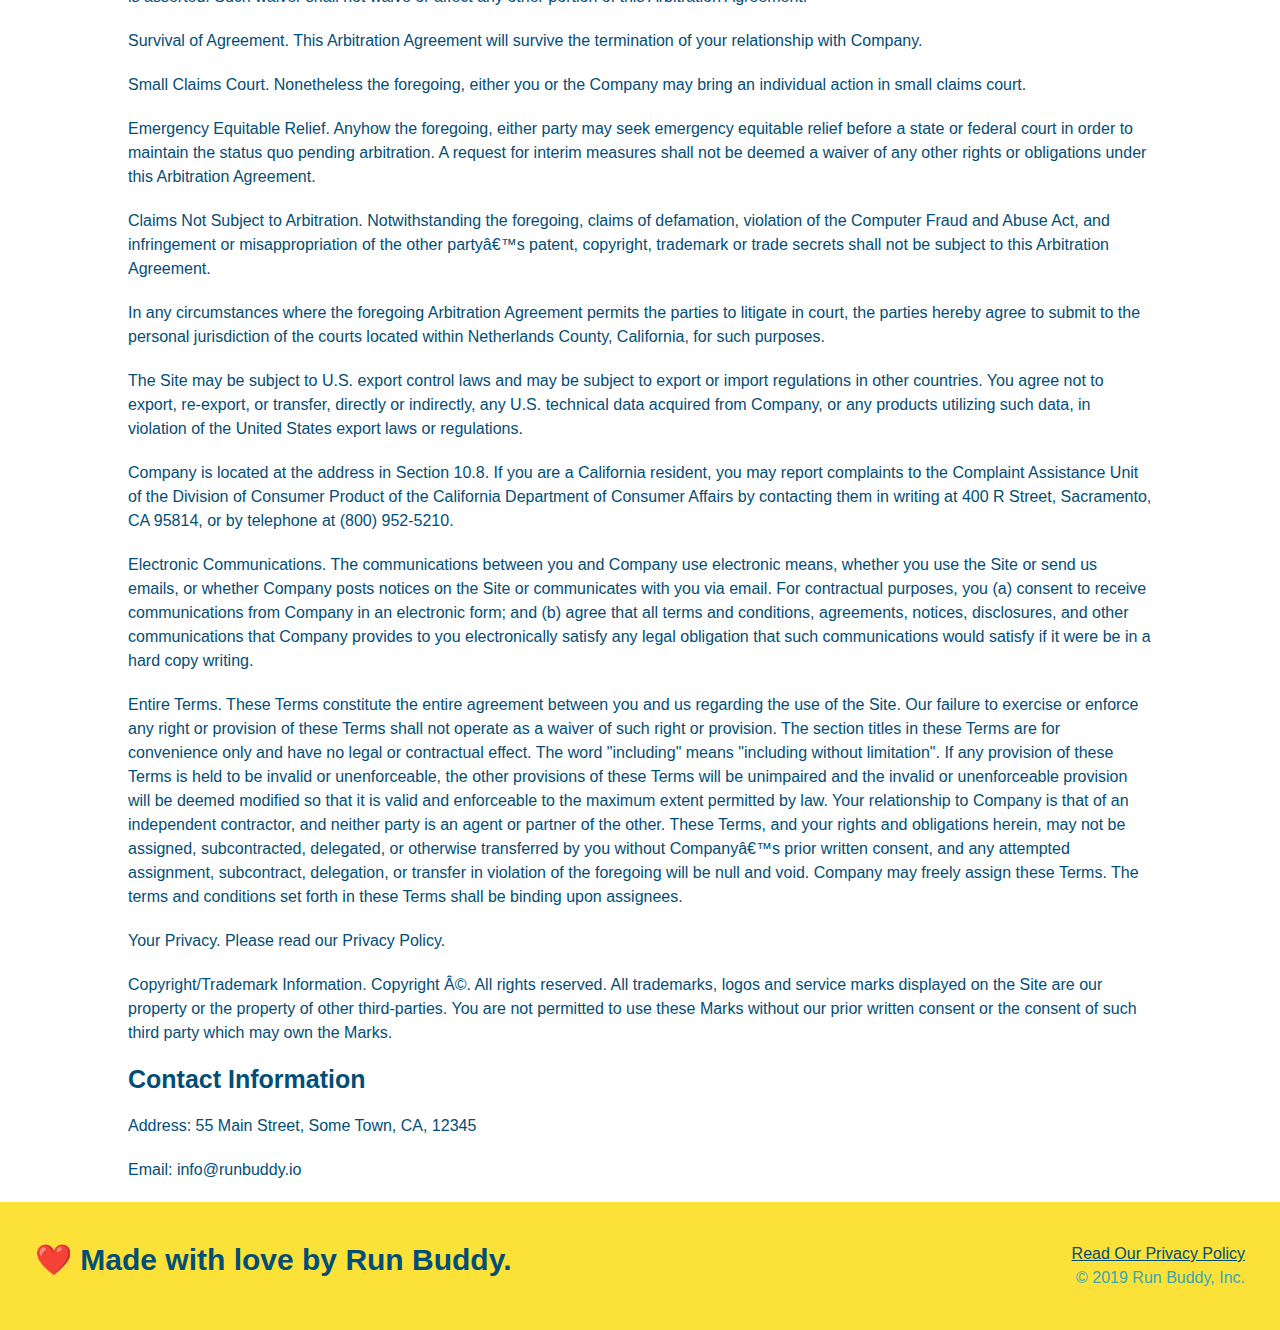
==== commit ff821bec: "adding media queries" ====
--- a/privacy-policy.html
+++ b/privacy-policy.html
@@ -1,6 +1,7 @@
 <!DOCTYPE html>
 <html lang="en">
     <head>
+      <meta name="viewport" content="width=device-width, initial-scale=1.0" />
         <link rel="stylesheet" href="./assets/css/style.css"/>
         <link rel="stylesheet" href="./assets/css/secondary-styles.css"/>
         <meta charset="UTF-8">
--- a/assets/css/style.css
+++ b/assets/css/style.css
@@ -5,7 +5,6 @@
 }
 
 body {
-    /* more on this crazy alphanumerical value in a minute! */
     color: #39a6b2;
     font-family: Helvetica, Arial, sans-serif;
 }
@@ -14,6 +13,9 @@
 header {
     padding: 20px 35px;
     background-color: #39a6b2;
+    display: flex;
+    justify-content: space-between;
+    flex-wrap: wrap;
 }
 
 header h1 {
@@ -21,12 +23,6 @@
     font-size: 36px;
     color: #fce138;
     margin: 0;
-    display: inline;
-}
-
-header h3 {
-    font-size: 24px;
-    margin: 0;
 }
 
 header a {
@@ -35,35 +31,39 @@
 }
 
 header nav {
-    float:right;
     margin: 7px 0;
 }
 
-header nav ul li {
-    display: inline;
+header nav ul {
+    display: flex;
+    flex-wrap: wrap;
+    justify-content: space-between;
+    align-items: center;
+    list-style: none;
 }
 
 header nav ul li a {
-    margin: 0 30px;
-    font-weight:lighter;
-    font-size: 22px;
+    padding: 10px 15px;
+    font-weight: lighter;
+    font-size: 1.55vw;
 }
 
 footer {
     background: #fce138;
     width: 100%;
     padding: 40px 35px;
+    display: flex;
+    justify-content: space-between;
+    flex-wrap: wrap;
 }
 
 footer h2 {
-    display: inline;
     color: #024e76;
     font-size: 30px;
     margin: 0;
 }
 
 footer div {
-    float: right;
     line-height: 1.5;
     text-align: right;
 }
@@ -77,11 +77,12 @@
 
 /* Hero Style Start */
 .hero {
-    background-image: url("../images/hero-bg.jpeg");
-    height: 600px;
+    background-image: url("../images/hero-bg.jpg");
     background-size: cover;
     background-position: center;
-    position: relative;
+    display: flex;
+    justify-content: center;
+    flex-wrap: wrap;
 }
 
 /* Hero Style End */
@@ -90,13 +91,26 @@
      border: 3px solid #024e76;
      background-color: #fce138;
      padding: 20px;
-     width: 500px;
      color: #024e76;
-     position: absolute;
-     bottom: 120px;
-     right: 140px;
- }
-
+     width: 40%;
+     margin: 3.5%;
+     align-items: flex-start;
+ }
+
+ .hero-cta {
+     width: 35%;
+     text-align: right;
+     margin: 3.5%;
+     color: #fff;
+     font-size: 18px;
+     line-height: 1.2;
+ }
+  
+ .hero-cta h2 {
+     font-style: italic;
+     font-size: 55px;
+     color: #fce138;
+ }
  .hero-form h3 {
      font-size: 24px;
      margin: 0;
@@ -128,8 +142,22 @@
      font-size: 16px;
  }
 
-    .intro {
+    .section-title {
+        font-size: 48px;
+        color: #024e76;
+        border-bottom: 3px solid;
+        padding-bottom: 20px;
         text-align: center;
+        margin: 0 auto 35px auto;
+        width: 50%
+    }
+
+    .primary-border {
+        border-color: #39a6b2;
+    }
+
+    .secondary-border {
+        border-color: #39a6b2;
     }
 
     .intro p {
@@ -138,103 +166,102 @@
         width: 80%;
         font-size: 20px;
         margin: 0 auto;
+        text-align: center;
     }
 
     .steps {
-        text-align: center;
         background: #fce138;
     }
-    .steps div {
-        margin-bottom: 80px;
-    }
-
-    .steps img {
-        width: 15%;
-        margin: 10px 0;
-    }
-
-    .steps h3 {
+
+    .step {
+        margin: 50px auto;
+        padding-bottom: 50px;
+        width: 80%;
+        border-bottom: 1px solid #39a6b2;
+        display: flex;
+        flex-wrap: wrap;
+        align-items: center;
+        justify-content: space-between;
+    }
+
+    .step h3 {
         color: #024e76;
         font-size: 46px;
-        margin-top: 10px;
-    }
-
-    .steps p {
+        flex: 1 30%;
+    }
+
+    .step-info {
+        flex: 2 70%;
+        display: flex;
+        flex-wrap: wrap;
+        align-items: center;
+    }
+
+      
+    .step-img {
+        flex: 1 12%;
+        margin-right: 20px;
+    }
+
+    .step-img img {
+        max-width: 100%;
+    }
+
+    .step-text {
+        flex: 12;
+    }
+   
+    .step-text p {
         color: #39a6b2;
-        font-size: 23px;
-    }
-
-    .steps span {
-        font-size: 38px;
-    }
-
-    .section-title {
-        font-size: 55px;
+        font-size: 18px;
+    }
+
+    .step-text h4 {
+        font-size: 26px;
+        line-height: 1.5;
         color: #024e76;
-        margin-bottom: 35px;
-        padding: 0 100px 20px 100px;
-        display: inline-block;
-        border-bottom: 3px solid;
-    }
-
-    .primary-border {
-        border-color: #39a6b2;
-    }
-
-    .secondary-border {
-        border-color: #39a6b2;
     }
 
     .trainers {
-        text-align: center;
+        width: 100%;
+        margin: 0 auto;
+        display: flex;
+        flex-wrap: wrap;
+        justify-content: space-around;
     }
 
     .trainer {
-        width: 900px;
-        margin: 0 auto 30px auto;
+        margin: 20px;
         background: #024e76;
         color: #fce138;
-        overflow: auto;
+        flex: 1;
     }
 
     .trainer img {
-        width: 35%;
-        float:left;
+        width: 100%;
     }
 
     .trainer-bio {
-        padding: 35px;
-        float: left;
-        width: 65%
-    }
-
-    .text-left {
-        text-align: left;
-    }
-
-    .text-right {
-        text-align: right;
+        padding: 25px;
+        line-height: 1.3;
     }
 
     .trainer-bio h3 {
-        font-size: 32px;
-        margin-bottom: 8px;
+        font-size: 28px;
     }
 
     .trainer-bio h4 {
         font-weight: lighter;
-        font-size: 26px;
-        margin-bottom: 25px;
+        font-size: 22px;
+        margin-bottom: 15px;
     }
 
     .trainer-bio p {
         font-size: 17px;
-        line-height: 1.3;
     }
 
     /* REACH OUT STYLES START */
     .contact {
-        text-align: center;
         background: #024e76;
     }
 
@@ -242,17 +269,22 @@
         color:#fce138;
     }
     
+    .contact-info {
+        display: flex;
+        justify-content: space-between;
+        flex-wrap: wrap;
+    }
+
+    .contact-info > * {
+        flex:1;
+        margin: 15;
+    }
+
     .contact-info iframe {
-        width: 400px;
         height: 400px;
     }
 
     .contact-info div {
-        width: 410px;
-        display: inline-block;
-        vertical-align: top;
-        text-align: left;
-        margin: 30px 0 0 60px;
         color: white;
     }
 
@@ -261,43 +293,70 @@
         font-size: 32px;
     }
 
-    .contact-info p, 
-    .contact-info address {
+    .contact-info p, .contact-info address {
         margin: 20px 0;
         line-height: 1.5;
-        font-size: 20px;
+        font-size: 16px;
         font-style: normal;
     }
 
+    .contact-form input, .contact-form textarea {
+        border: 1px solid #024e76;
+        display: block;
+         padding: 7px 15 px;
+         font-size: 16px;
+         color: #024e76;
+         width: 100%;
+         margin-bottom: 15px;
+         margin-top: 5px;
+    }
+
+    .contact-form button {
+        width: 100%; 
+        border: none;
+        background: #fce138;
+        color: #024e76;
+        text-align: center;
+        padding: 15px 0;
+        font-size: 16px;
+    }
+    
     .contact-info a {
         color: #fce138;
     }
 
-    /* homepage hero */
-    .hero {
-        margin: 20px;
-        background-color: white;
-        font-size: 20px;
-        color: blue;
-    }
-
-    /* secondary page hero */
-    .hero-secondary {
-        margin: 20px;
-        background-color: black;
-        font-size: 20px;
-        color: red;
-    }
-
-    .page-title {
-        color: #fce138;
+    .text-left {
+        text-align: left;
+    }
+
+    .text-right {
+        text-align: right;
+    }
+
+    .flex-row{
+        display: flex;
     }
     
-    .page-title h2 {
-        display: inline-block;
-        border-bottom: 4px solid #fce138;
-        padding: 0 80px 15px 80px;
-        font-weight: normal;
-        font-size: 42px;
-        font-style: italic;
-    }+/* MEDIA QUERY FOR SMALLER DESKTOP SCREENS AND SMALLER */
+@media screen and (max-width: 980px) {
+    header h1 a {
+        /* this will be applied on any screen smaller than 980px */
+     
+    }
+}
+
+/* MEDIA QUERY FOR TABLETS AND SMALLER */
+@media screen and (max-width: 768px) {
+    header h1 {
+        /* this will be applied on any screen between 768px and 575px */
+     
+    }
+}
+
+/* MEDIA QUERY FOR MOBILE PHONES AND SMALLER */
+@media screen and (max-width: 575px) {
+    header h1 {
+        /* this will be applied on any screen smaller than 575px */
+   
+    }
+}